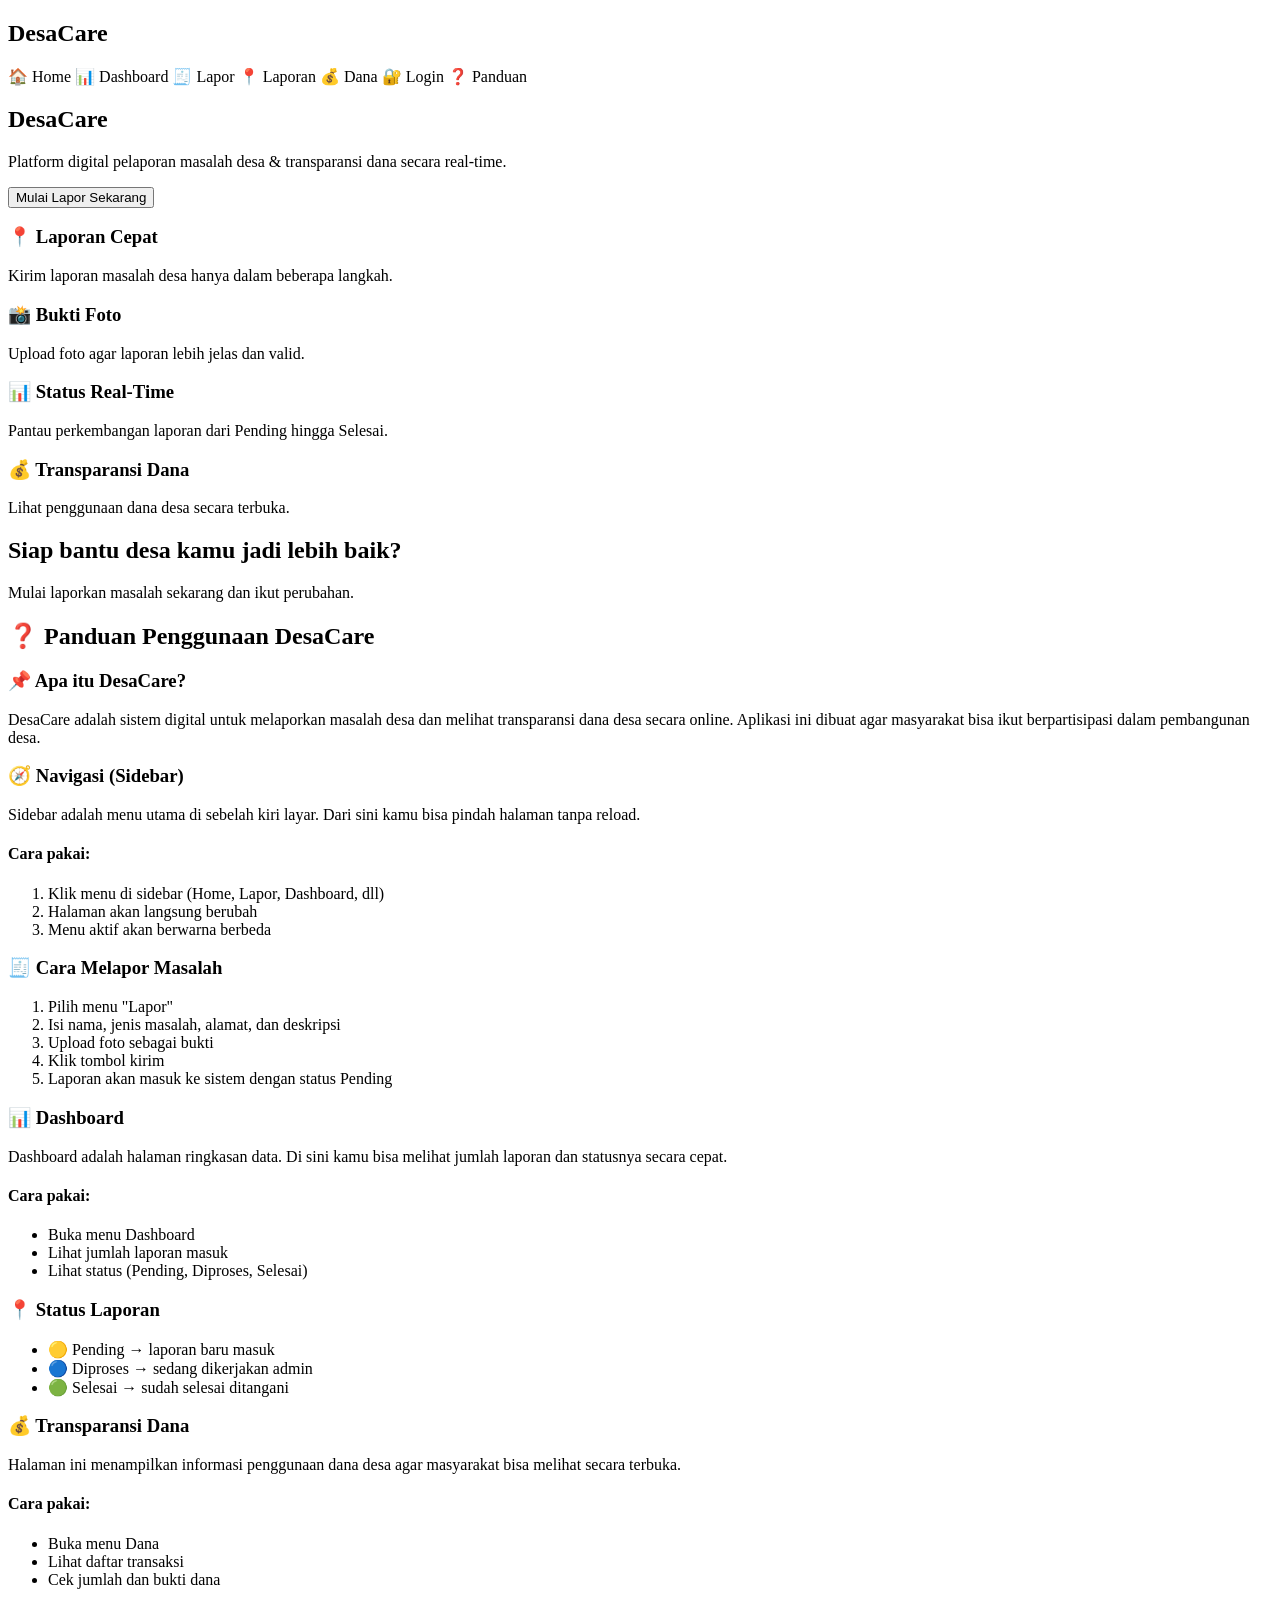
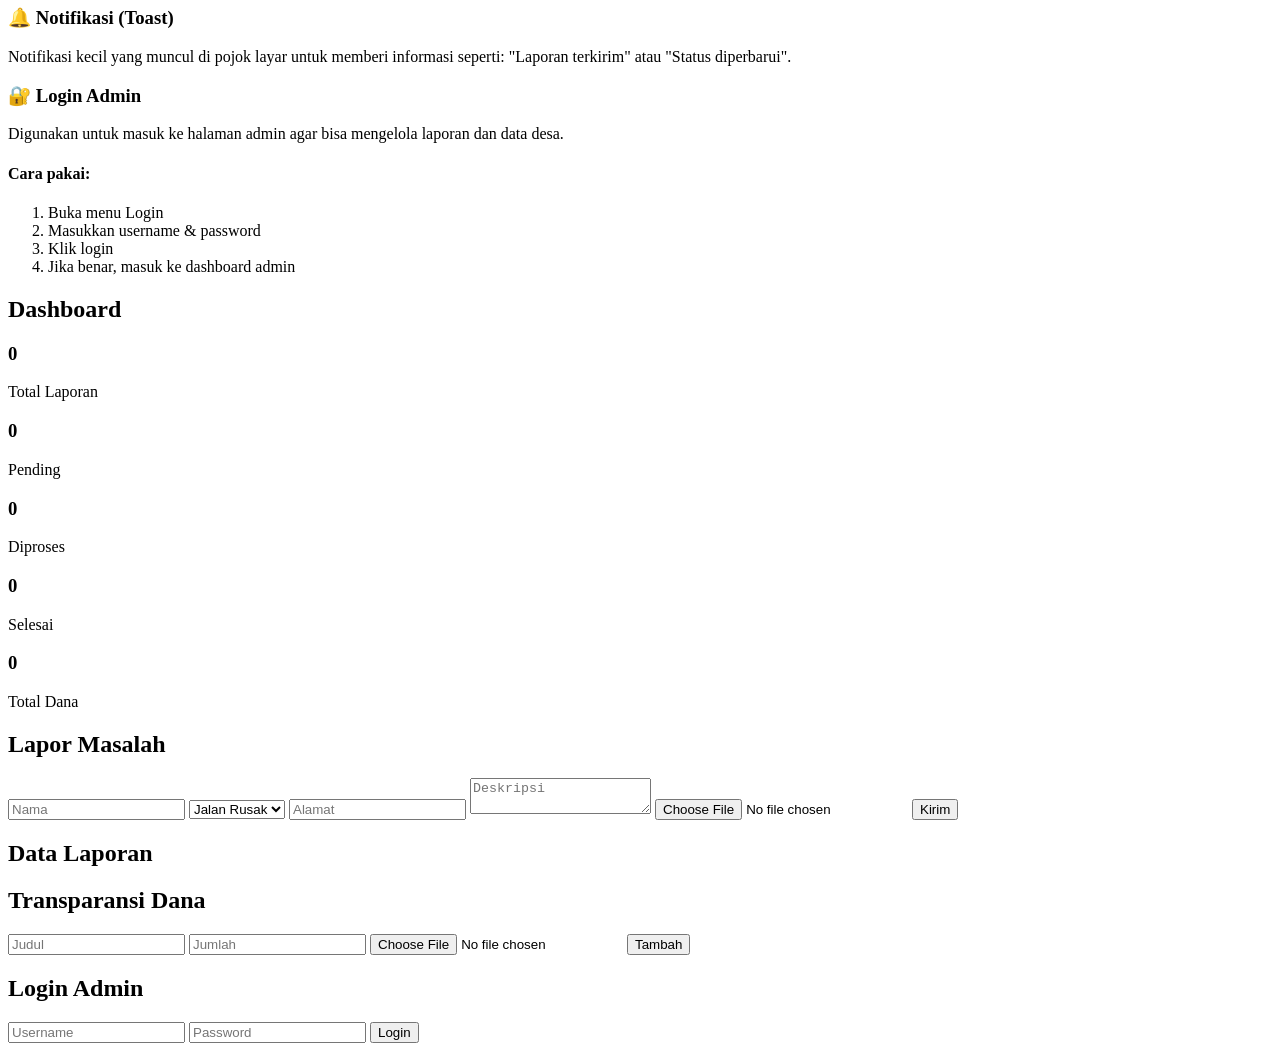
==== index.html @ 343788ae "Add files via upload" ====
<!DOCTYPE html>
<html lang="id">
<head>
<meta charset="UTF-8">
<meta name="viewport" content="width=device-width, initial-scale=1.0">
<title>DesaCare</title>
<link rel="stylesheet" href="style.css">
</head>

<body>

<div class="app">

<!-- SIDEBAR -->
<div class="sidebar">
<h2>DesaCare</h2>

<a class="menu" onclick="showPage('home', event)">🏠 Home</a>
<a class="menu" onclick="showPage('dashboard', event)">📊 Dashboard</a>
<a class="menu" onclick="showPage('lapor', event)">🧾 Lapor</a>
<a class="menu" onclick="showPage('data', event)">📍 Laporan</a>
<a class="menu" onclick="showPage('dana', event)">💰 Dana</a>
<a class="menu" onclick="showPage('login', event)">🔐 Login</a>
<a class="menu" onclick="showPage('help', event)">❓ Panduan</a>

</div>

<!-- CONTENT -->
<div class="content">

<!-- HOME -->
<section id="home">

<div class="hero">
<h1 class="fade-in">DesaCare</h1>
<p class="fade-in delay">
Platform digital pelaporan masalah desa & transparansi dana secara real-time.
</p>

<button class="btn-primary glow fade-in delay2" onclick="showPage('lapor')">
Mulai Lapor Sekarang
</button>
</div>

<div class="grid">

<div class="glass-card fade-in glow reveal">
<h3>📍 Laporan Cepat</h3>
<p>Kirim laporan masalah desa hanya dalam beberapa langkah.</p>
</div>

<div class="glass-card fade-in delay glow reveal">
<h3>📸 Bukti Foto</h3>
<p>Upload foto agar laporan lebih jelas dan valid.</p>
</div>

<div class="glass-card fade-in delay2 glow reveal">
<h3>📊 Status Real-Time</h3>
<p>Pantau perkembangan laporan dari Pending hingga Selesai.</p>
</div>

<div class="glass-card fade-in delay3 glow reveal">
<h3>💰 Transparansi Dana</h3>
<p>Lihat penggunaan dana desa secara terbuka.</p>
</div>

</div>

<div class="cta">
<h2>Siap bantu desa kamu jadi lebih baik?</h2>
<p>Mulai laporkan masalah sekarang dan ikut perubahan.</p>
</div>

</section>
<section id="help" class="hidden">

<h2>❓ Panduan Penggunaan DesaCare</h2>

<div class="card">

<h3>📌 Apa itu DesaCare?</h3>
<p>
DesaCare adalah sistem digital untuk melaporkan masalah desa dan melihat transparansi dana desa secara online.
Aplikasi ini dibuat agar masyarakat bisa ikut berpartisipasi dalam pembangunan desa.
</p>

</div>

<div class="card">

<h3>🧭 Navigasi (Sidebar)</h3>
<p>
Sidebar adalah menu utama di sebelah kiri layar. Dari sini kamu bisa pindah halaman tanpa reload.
</p>

<h4>Cara pakai:</h4>
<ol>
<li>Klik menu di sidebar (Home, Lapor, Dashboard, dll)</li>
<li>Halaman akan langsung berubah</li>
<li>Menu aktif akan berwarna berbeda</li>
</ol>

</div>

<div class="card">

<h3>🧾 Cara Melapor Masalah</h3>
<ol>
<li>Pilih menu "Lapor"</li>
<li>Isi nama, jenis masalah, alamat, dan deskripsi</li>
<li>Upload foto sebagai bukti</li>
<li>Klik tombol kirim</li>
<li>Laporan akan masuk ke sistem dengan status Pending</li>
</ol>

</div>

<div class="card">

<h3>📊 Dashboard</h3>
<p>
Dashboard adalah halaman ringkasan data.
Di sini kamu bisa melihat jumlah laporan dan statusnya secara cepat.
</p>

<h4>Cara pakai:</h4>
<ul>
<li>Buka menu Dashboard</li>
<li>Lihat jumlah laporan masuk</li>
<li>Lihat status (Pending, Diproses, Selesai)</li>
</ul>

</div>

<div class="card">

<h3>📍 Status Laporan</h3>
<ul>
<li>🟡 Pending → laporan baru masuk</li>
<li>🔵 Diproses → sedang dikerjakan admin</li>
<li>🟢 Selesai → sudah selesai ditangani</li>
</ul>

</div>

<div class="card">

<h3>💰 Transparansi Dana</h3>
<p>
Halaman ini menampilkan informasi penggunaan dana desa agar masyarakat bisa melihat secara terbuka.
</p>

<h4>Cara pakai:</h4>
<ul>
<li>Buka menu Dana</li>
<li>Lihat daftar transaksi</li>
<li>Cek jumlah dan bukti dana</li>
</ul>

</div>

<div class="card">

<h3>🔔 Notifikasi (Toast)</h3>
<p>
Notifikasi kecil yang muncul di pojok layar untuk memberi informasi seperti:
"Laporan terkirim" atau "Status diperbarui".
</p>

</div>

<div class="card">

<h3>🔐 Login Admin</h3>
<p>
Digunakan untuk masuk ke halaman admin agar bisa mengelola laporan dan data desa.
</p>

<h4>Cara pakai:</h4>
<ol>
<li>Buka menu Login</li>
<li>Masukkan username & password</li>
<li>Klik login</li>
<li>Jika benar, masuk ke dashboard admin</li>
</ol>

</div>

</section>

<!-- DASHBOARD -->
<section id="dashboard" class="hidden">
<h2>Dashboard</h2>

<div class="grid">
<div class="card">
<h3 id="totalLaporan">0</h3>
<p>Total Laporan</p>
</div>

<div class="card">
<h3 id="pendingCount">0</h3>
<p>Pending</p>
</div>

<div class="card">
<h3 id="prosesCount">0</h3>
<p>Diproses</p>
</div>

<div class="card">
<h3 id="selesaiCount">0</h3>
<p>Selesai</p>
</div>

<div class="card">
<h3 id="totalDana">0</h3>
<p>Total Dana</p>
</div>
</div>

</section>

<!-- LAPOR -->
<section id="lapor" class="hidden">
<h2>Lapor Masalah</h2>

<div class="form">
<input type="text" id="nama" placeholder="Nama">
<select id="jenis">
<option>Jalan Rusak</option>
<option>Sampah</option>
<option>Lampu Mati</option>
</select>

<input type="text" id="alamat" placeholder="Alamat">
<textarea id="deskripsi" placeholder="Deskripsi"></textarea>
<input type="file" id="foto">

<button onclick="kirimLaporan()">Kirim</button>
</div>

</section>

<!-- LAPORAN -->
<section id="data" class="hidden">
<h2>Data Laporan</h2>
<div id="listLaporan" class="grid"></div>
</section>

<!-- DANA -->
<section id="dana" class="hidden">
<h2>Transparansi Dana</h2>

<div class="form">
<input type="text" id="judulDana" placeholder="Judul">
<input type="number" id="jumlahDana" placeholder="Jumlah">
<input type="file" id="buktiDana">
<button onclick="tambahDana()">Tambah</button>
</div>

<div id="listDana" class="grid"></div>
</section>

<!-- LOGIN -->
<section id="login" class="hidden">
<div class="login">
<h2>Login Admin</h2>
<input type="text" id="username" placeholder="Username">
<input type="password" id="password" placeholder="Password">
<button onclick="login()">Login</button>
</div>
</section>

</div>

<!-- TOAST -->
<div id="toast"></div>

</div>

<script src="script.js"></script>
</body>
</html>
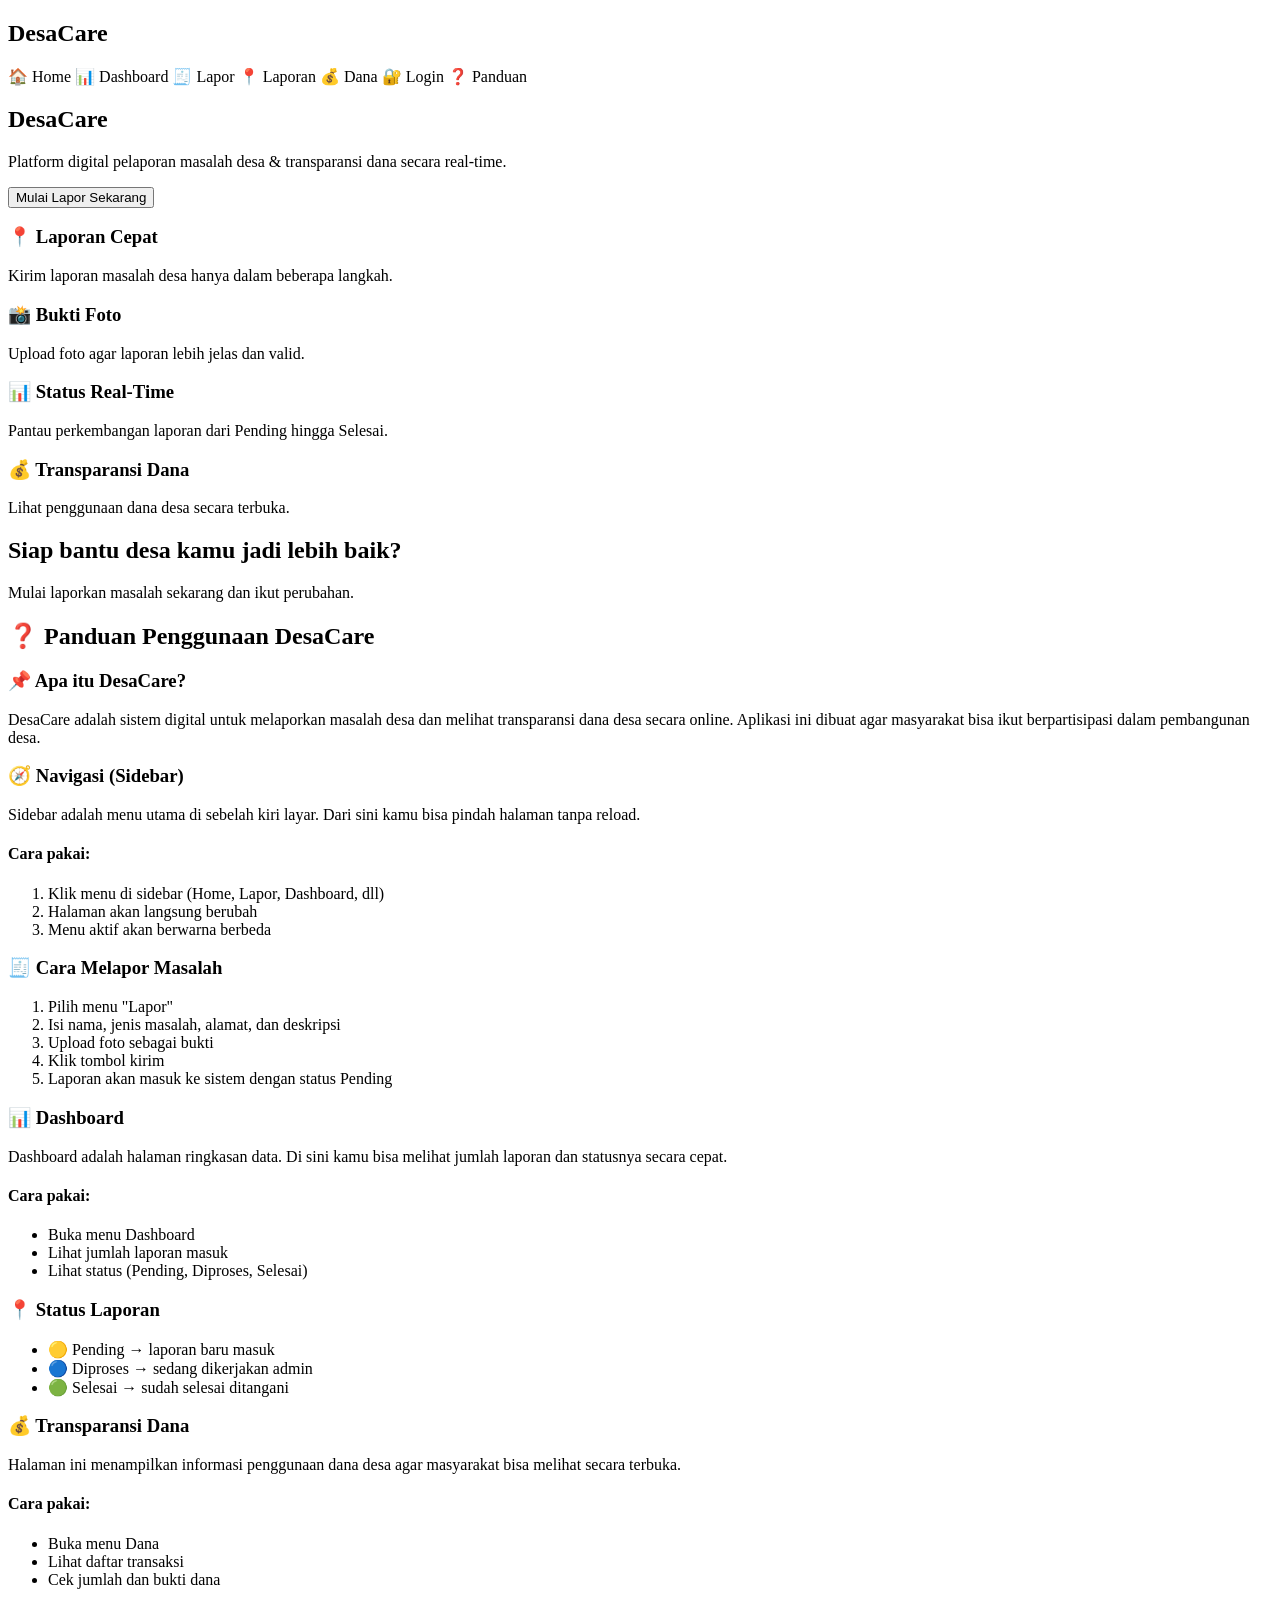
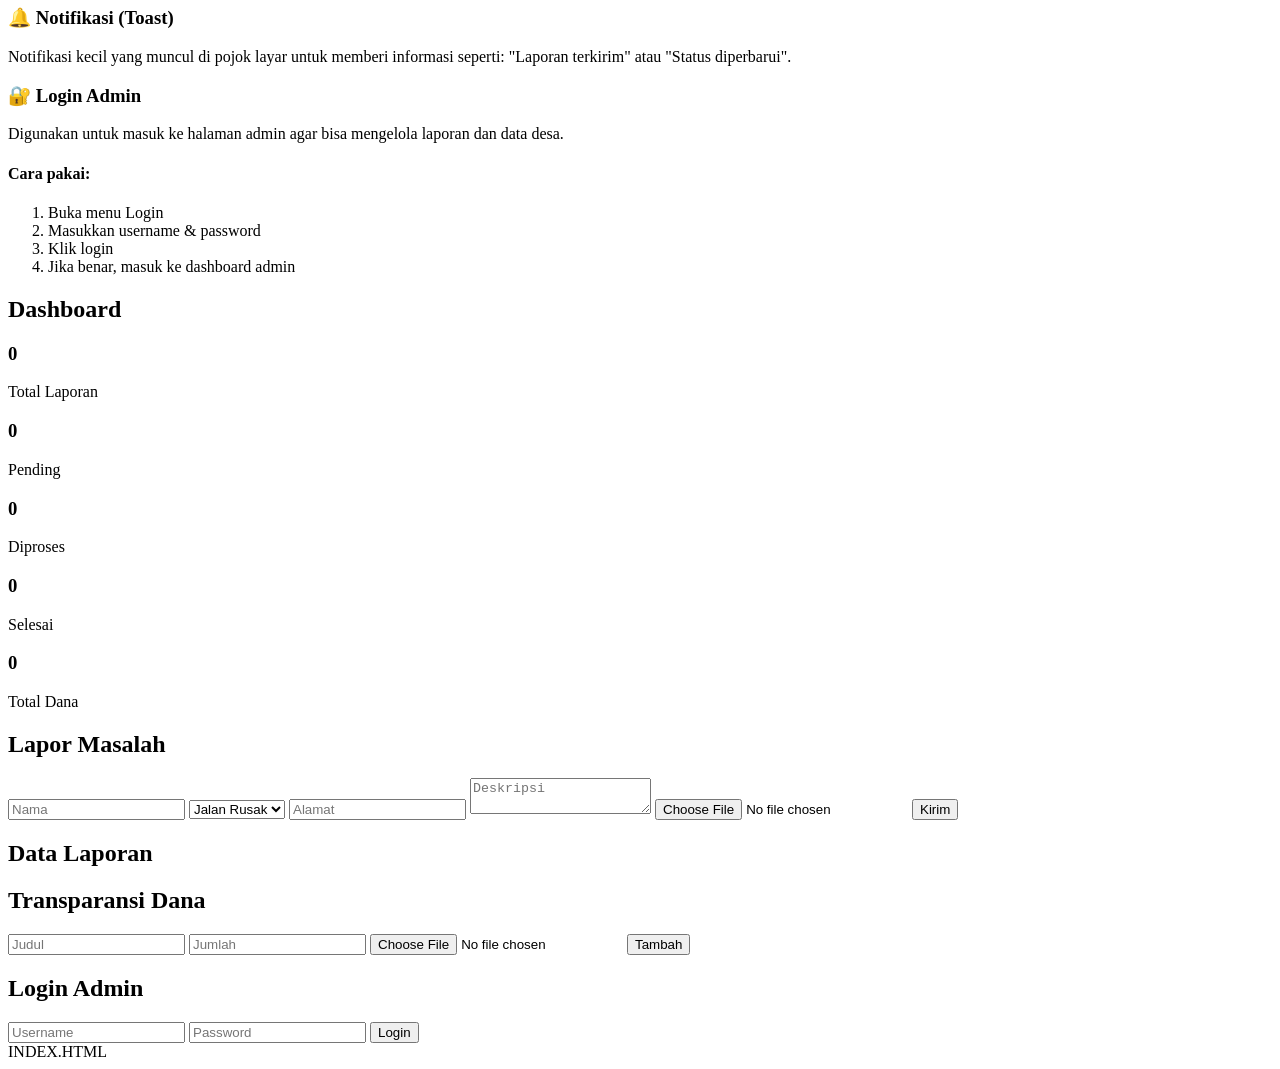
==== commit 809ea340: "Update index.html" ====
--- a/index.html
+++ b/index.html
@@ -281,4 +281,4 @@
 
 <script src="script.js"></script>
 </body>
-</html>+</html>  INDEX.HTML
